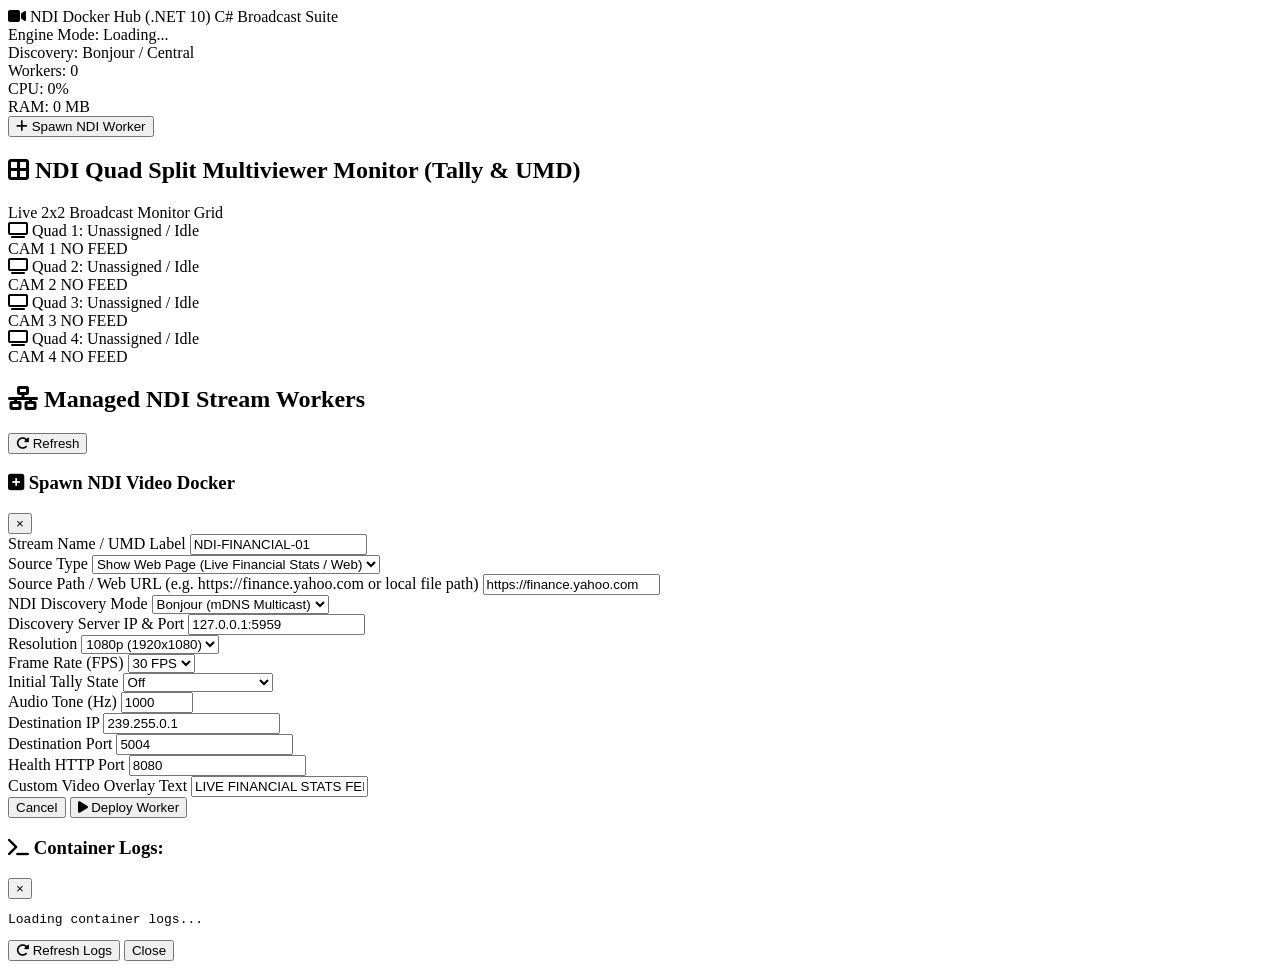
==== NdiManager/wwwroot/index.html @ 6b42fc7b "feat: add NDI Video Dockers suite with C# manager and web dashboard Co-authored-by: melbroadcastprod" ====
<!DOCTYPE html>
<html lang="en">
<head>
    <meta charset="UTF-8">
    <meta name="viewport" content="width=device-width, initial-scale=1.0">
    <title>NDI Video Docker Manager - Quad Split Monitor & Tally</title>
    <link rel="stylesheet" href="/style.css">
    <link rel="stylesheet" href="https://cdnjs.cloudflare.com/ajax/libs/font-awesome/6.4.0/css/all.min.css">
</head>
<body>
    <div class="app-container">
        <!-- Top Navigation Header -->
        <header class="navbar">
            <div class="brand">
                <i class="fa-solid fa-video text-primary"></i>
                <span class="title">NDI Docker Hub (.NET 10)</span>
                <span class="version-tag">C# Broadcast Suite</span>
            </div>
            <div class="sys-metrics" id="sysMetrics">
                <div class="metric-card">
                    <span class="label">Engine Mode:</span>
                    <span class="badge" id="engineModeBadge">Loading...</span>
                </div>
                <div class="metric-card">
                    <span class="label">Discovery:</span>
                    <span class="val" id="discoveryModeVal">Bonjour / Central</span>
                </div>
                <div class="metric-card">
                    <span class="label">Workers:</span>
                    <span class="val" id="workerCountVal">0</span>
                </div>
                <div class="metric-card">
                    <span class="label">CPU:</span>
                    <span class="val" id="cpuUsageVal">0%</span>
                </div>
                <div class="metric-card">
                    <span class="label">RAM:</span>
                    <span class="val" id="ramUsageVal">0 MB</span>
                </div>
            </div>
            <div class="header-actions">
                <button class="btn btn-primary" id="openModalBtn">
                    <i class="fa-solid fa-plus"></i> Spawn NDI Worker
                </button>
            </div>
        </header>

        <!-- Main Dashboard Content -->
        <main class="main-content">
            <!-- Quad Split Multiviewer Section -->
            <section class="quad-split-section">
                <div class="section-header">
                    <h2><i class="fa-solid fa-border-all"></i> NDI Quad Split Multiviewer Monitor (Tally & UMD)</h2>
                    <span class="subtitle-tag">Live 2x2 Broadcast Monitor Grid</span>
                </div>
                <div class="quad-grid" id="quadGrid">
                    <!-- 4 Quad Monitor Tiles rendered dynamically -->
                    <div class="quad-tile empty" id="quad-1">
                        <div class="quad-screen">
                            <i class="fa-solid fa-tv"></i>
                            <span>Quad 1: Unassigned / Idle</span>
                        </div>
                        <div class="umd-bar">
                            <span class="umd-label">CAM 1</span>
                            <span class="umd-sub">NO FEED</span>
                        </div>
                    </div>
                    <div class="quad-tile empty" id="quad-2">
                        <div class="quad-screen">
                            <i class="fa-solid fa-tv"></i>
                            <span>Quad 2: Unassigned / Idle</span>
                        </div>
                        <div class="umd-bar">
                            <span class="umd-label">CAM 2</span>
                            <span class="umd-sub">NO FEED</span>
                        </div>
                    </div>
                    <div class="quad-tile empty" id="quad-3">
                        <div class="quad-screen">
                            <i class="fa-solid fa-tv"></i>
                            <span>Quad 3: Unassigned / Idle</span>
                        </div>
                        <div class="umd-bar">
                            <span class="umd-label">CAM 3</span>
                            <span class="umd-sub">NO FEED</span>
                        </div>
                    </div>
                    <div class="quad-tile empty" id="quad-4">
                        <div class="quad-screen">
                            <i class="fa-solid fa-tv"></i>
                            <span>Quad 4: Unassigned / Idle</span>
                        </div>
                        <div class="umd-bar">
                            <span class="umd-label">CAM 4</span>
                            <span class="umd-sub">NO FEED</span>
                        </div>
                    </div>
                </div>
            </section>

            <!-- Worker List Management Section -->
            <section class="worker-list-section">
                <div class="section-header">
                    <h2><i class="fa-solid fa-network-wired"></i> Managed NDI Stream Workers</h2>
                    <button class="btn btn-secondary btn-sm" id="refreshBtn">
                        <i class="fa-solid fa-rotate-right"></i> Refresh
                    </button>
                </div>
                <div class="worker-grid" id="workerGrid">
                    <!-- Worker cards rendered dynamically -->
                </div>
            </section>
        </main>
    </div>

    <!-- Modal: Spawn NDI Worker -->
    <div class="modal-overlay" id="spawnModal">
        <div class="modal-card">
            <div class="modal-header">
                <h3><i class="fa-solid fa-square-plus"></i> Spawn NDI Video Docker</h3>
                <button class="close-btn" id="closeModalBtn">&times;</button>
            </div>
            <form id="spawnForm">
                <div class="form-grid">
                    <div class="form-group">
                        <label>Stream Name / UMD Label</label>
                        <input type="text" id="streamName" value="NDI-FINANCIAL-01" required>
                    </div>
                    <div class="form-group">
                        <label>Source Type</label>
                        <select id="sourceType">
                            <option value="ColorBars">Color Bars & Test Patterns</option>
                            <option value="Picture">Show Picture (Image Source)</option>
                            <option value="VideoClip">Show Video Clip (MP4/MKV Source)</option>
                            <option value="WebPage" selected>Show Web Page (Live Financial Stats / Web)</option>
                        </select>
                    </div>
                    <div class="form-group full-width" id="sourceUriGroup">
                        <label>Source Path / Web URL (e.g. https://finance.yahoo.com or local file path)</label>
                        <input type="text" id="sourceUri" value="https://finance.yahoo.com">
                    </div>
                    <div class="form-group">
                        <label>NDI Discovery Mode</label>
                        <select id="discoveryMode">
                            <option value="Bonjour" selected>Bonjour (mDNS Multicast)</option>
                            <option value="CentralServer">NDI Central Server</option>
                        </select>
                    </div>
                    <div class="form-group">
                        <label>Discovery Server IP & Port</label>
                        <input type="text" id="discoveryServerIp" value="127.0.0.1:5959">
                    </div>
                    <div class="form-group">
                        <label>Resolution</label>
                        <select id="resolution">
                            <option value="1920x1080" selected>1080p (1920x1080)</option>
                            <option value="1280x720">720p (1280x720)</option>
                            <option value="3840x2160">4K (3840x2160)</option>
                        </select>
                    </div>
                    <div class="form-group">
                        <label>Frame Rate (FPS)</label>
                        <select id="fps">
                            <option value="30" selected>30 FPS</option>
                            <option value="60">60 FPS</option>
                            <option value="25">25 FPS</option>
                        </select>
                    </div>
                    <div class="form-group">
                        <label>Initial Tally State</label>
                        <select id="tallyState">
                            <option value="Off" selected>Off</option>
                            <option value="Program">Program (Red Tally)</option>
                            <option value="Preview">Preview (Green Tally)</option>
                        </select>
                    </div>
                    <div class="form-group">
                        <label>Audio Tone (Hz)</label>
                        <input type="number" id="audioFreq" value="1000" min="0" max="20000">
                    </div>
                    <div class="form-group">
                        <label>Destination IP</label>
                        <input type="text" id="destIp" value="239.255.0.1">
                    </div>
                    <div class="form-group">
                        <label>Destination Port</label>
                        <input type="number" id="destPort" value="5004">
                    </div>
                    <div class="form-group">
                        <label>Health HTTP Port</label>
                        <input type="number" id="healthPort" value="8080">
                    </div>
                    <div class="form-group full-width">
                        <label>Custom Video Overlay Text</label>
                        <input type="text" id="overlayText" value="LIVE FINANCIAL STATS FEED">
                    </div>
                </div>
                <div class="modal-footer">
                    <button type="button" class="btn btn-secondary" id="cancelModalBtn">Cancel</button>
                    <button type="submit" class="btn btn-primary"><i class="fa-solid fa-play"></i> Deploy Worker</button>
                </div>
            </form>
        </div>
    </div>

    <!-- Modal: View Logs -->
    <div class="modal-overlay" id="logsModal">
        <div class="modal-card modal-lg">
            <div class="modal-header">
                <h3><i class="fa-solid fa-terminal"></i> Container Logs: <span id="logsWorkerTitle"></span></h3>
                <button class="close-btn" id="closeLogsBtn">&times;</button>
            </div>
            <div class="modal-body">
                <pre class="logs-console" id="logsConsole">Loading container logs...</pre>
            </div>
            <div class="modal-footer">
                <button class="btn btn-secondary" id="refreshLogsBtn"><i class="fa-solid fa-rotate-right"></i> Refresh Logs</button>
                <button class="btn btn-secondary" id="dismissLogsBtn">Close</button>
            </div>
        </div>
    </div>

    <script src="/app.js"></script>
</body>
</html>
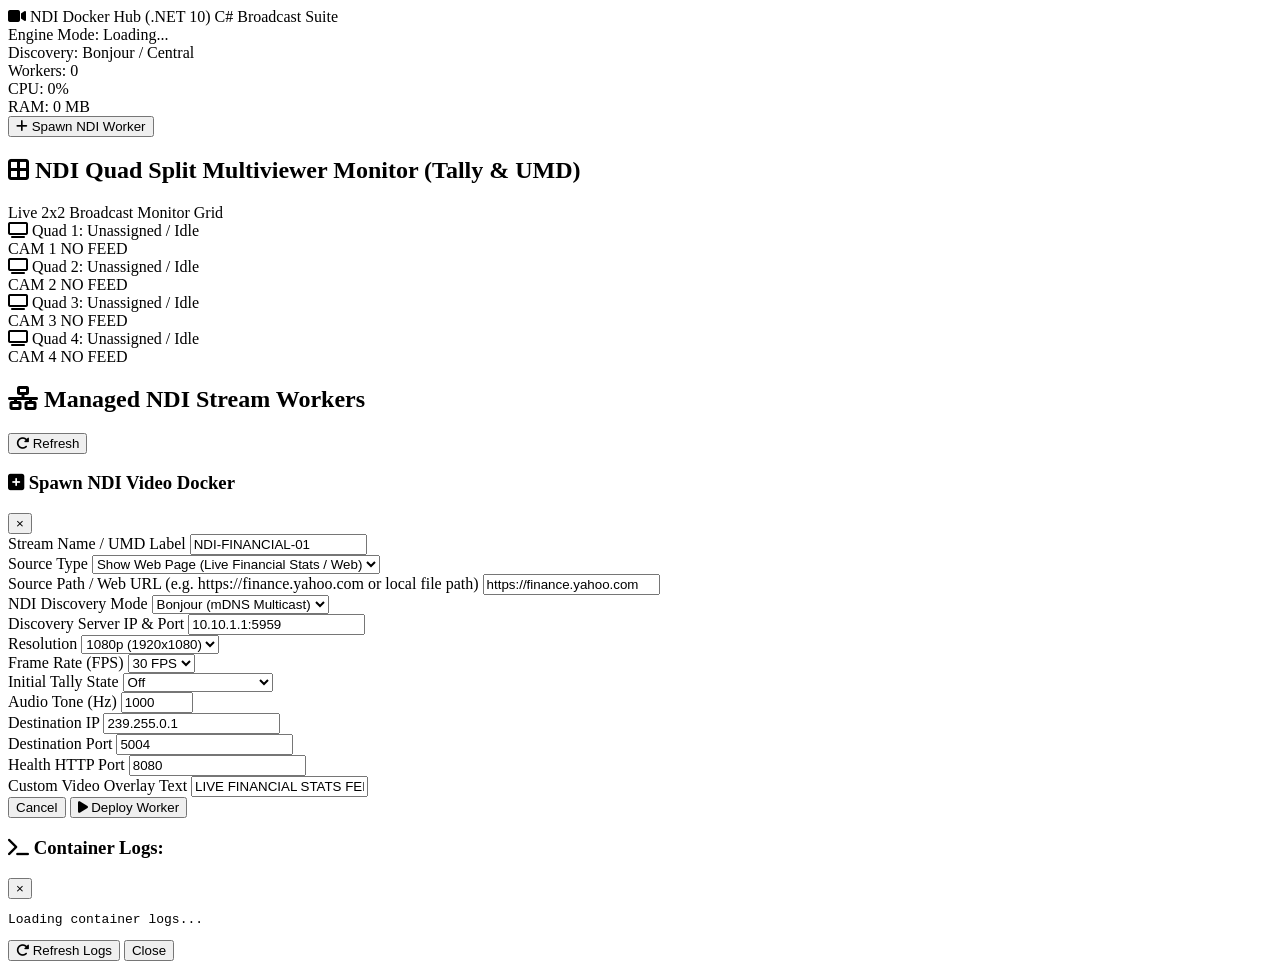
==== commit 52412f17: "feat: configure network IP addresses and 10.10.1.1 loopback defaults for NDI discovery and health mo" ====
--- a/NdiManager/wwwroot/index.html
+++ b/NdiManager/wwwroot/index.html
@@ -148,7 +148,7 @@
                     </div>
                     <div class="form-group">
                         <label>Discovery Server IP & Port</label>
-                        <input type="text" id="discoveryServerIp" value="127.0.0.1:5959">
+                        <input type="text" id="discoveryServerIp" value="10.10.1.1:5959">
                     </div>
                     <div class="form-group">
                         <label>Resolution</label>
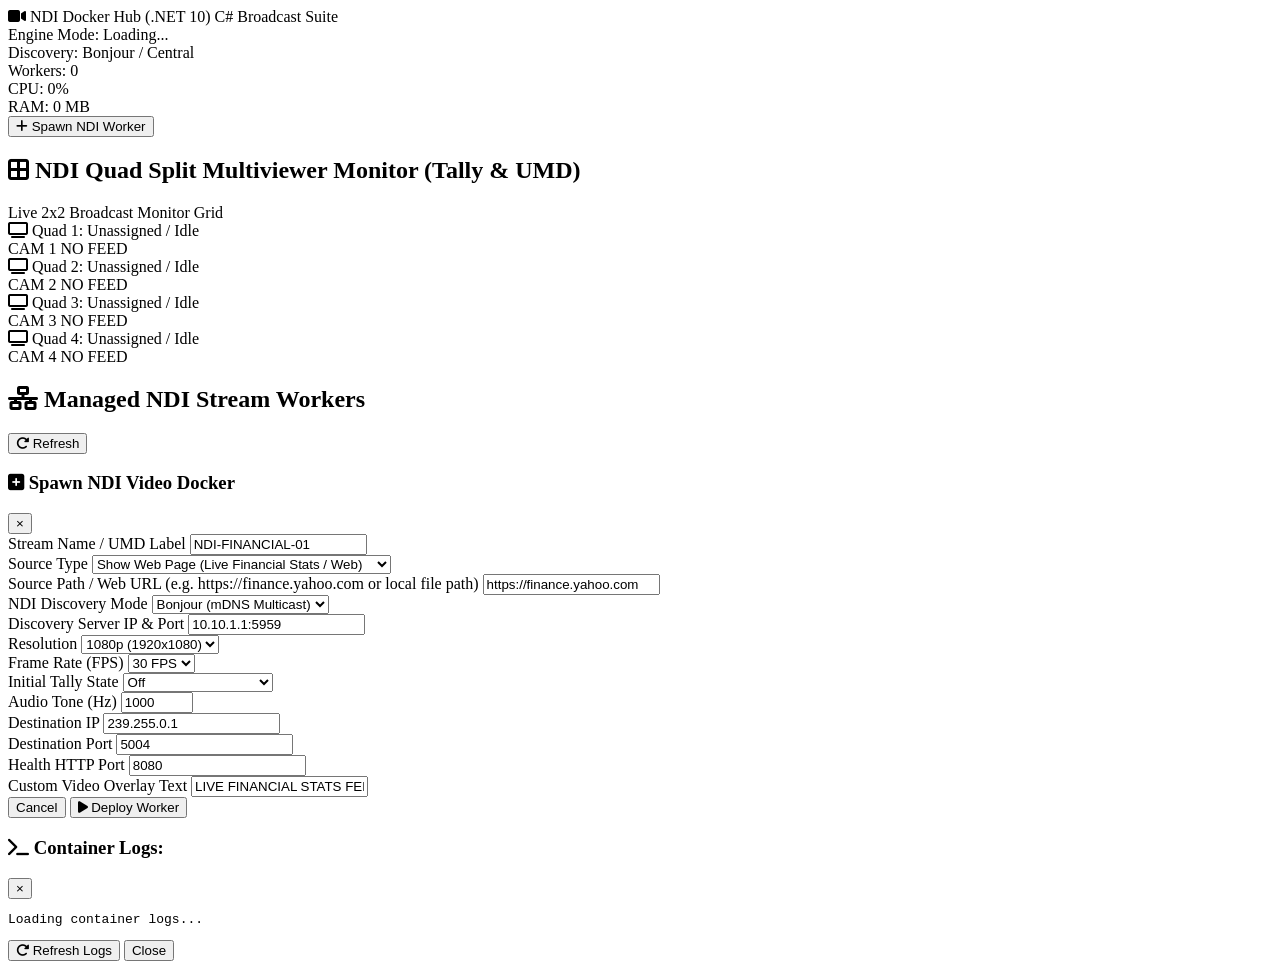
==== commit 076ea4bd: "feat: add QuadSplit mode (4 NDI inputs to 1 NDI output) and update management UI Co-authored-by: mel" ====
--- a/NdiManager/wwwroot/index.html
+++ b/NdiManager/wwwroot/index.html
@@ -133,6 +133,7 @@
                             <option value="Picture">Show Picture (Image Source)</option>
                             <option value="VideoClip">Show Video Clip (MP4/MKV Source)</option>
                             <option value="WebPage" selected>Show Web Page (Live Financial Stats / Web)</option>
+                            <option value="QuadSplit">QuadSplit (4 NDI Inputs -> 1 NDI Output Feed)</option>
                         </select>
                     </div>
                     <div class="form-group full-width" id="sourceUriGroup">
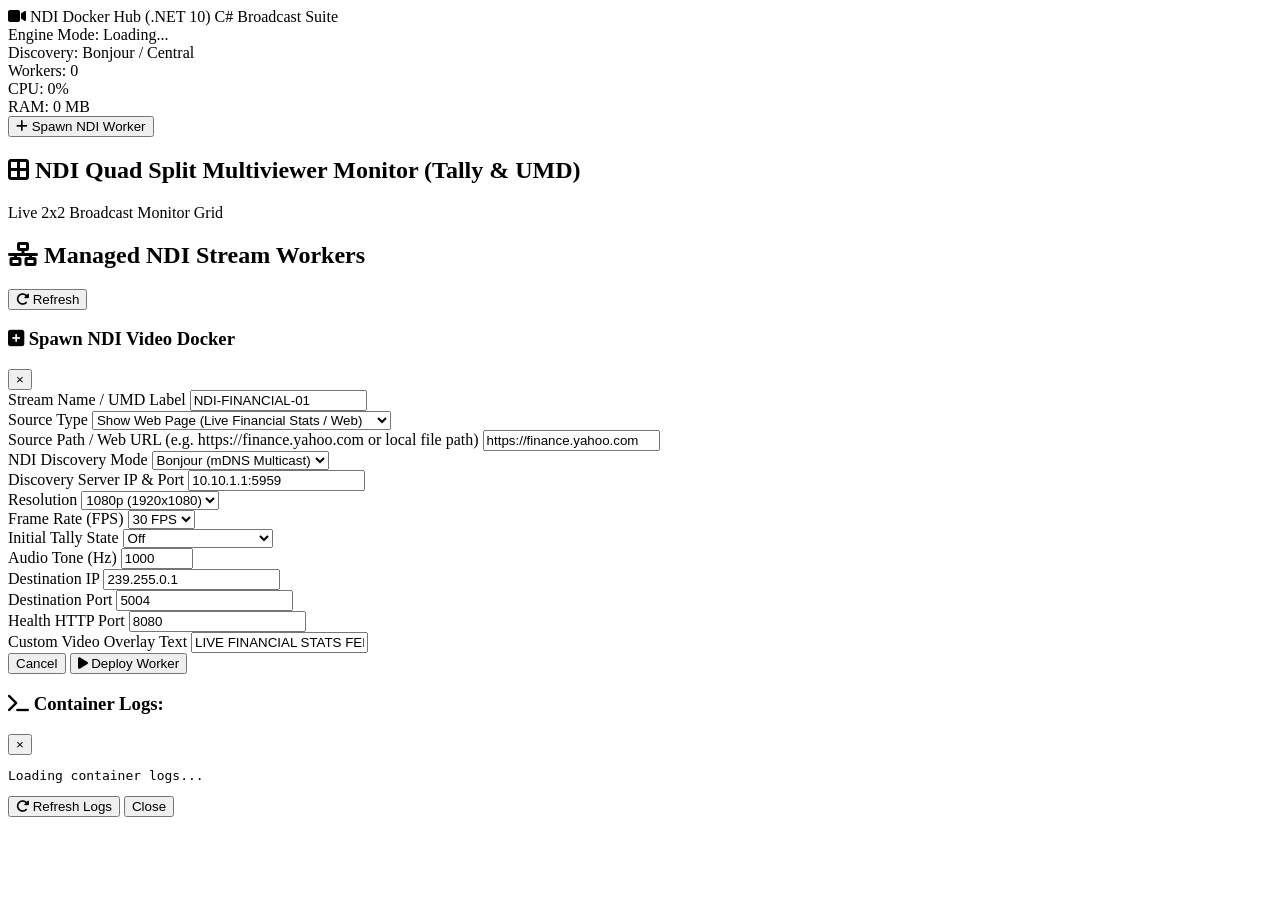
==== commit 4f53682a: "Add NDI Video Docker Manager suite with native NDI SDK streaming and quad split multiviewer Co-autho" ====
--- a/NdiManager/wwwroot/index.html
+++ b/NdiManager/wwwroot/index.html
@@ -55,46 +55,6 @@
                 </div>
                 <div class="quad-grid" id="quadGrid">
                     <!-- 4 Quad Monitor Tiles rendered dynamically -->
-                    <div class="quad-tile empty" id="quad-1">
-                        <div class="quad-screen">
-                            <i class="fa-solid fa-tv"></i>
-                            <span>Quad 1: Unassigned / Idle</span>
-                        </div>
-                        <div class="umd-bar">
-                            <span class="umd-label">CAM 1</span>
-                            <span class="umd-sub">NO FEED</span>
-                        </div>
-                    </div>
-                    <div class="quad-tile empty" id="quad-2">
-                        <div class="quad-screen">
-                            <i class="fa-solid fa-tv"></i>
-                            <span>Quad 2: Unassigned / Idle</span>
-                        </div>
-                        <div class="umd-bar">
-                            <span class="umd-label">CAM 2</span>
-                            <span class="umd-sub">NO FEED</span>
-                        </div>
-                    </div>
-                    <div class="quad-tile empty" id="quad-3">
-                        <div class="quad-screen">
-                            <i class="fa-solid fa-tv"></i>
-                            <span>Quad 3: Unassigned / Idle</span>
-                        </div>
-                        <div class="umd-bar">
-                            <span class="umd-label">CAM 3</span>
-                            <span class="umd-sub">NO FEED</span>
-                        </div>
-                    </div>
-                    <div class="quad-tile empty" id="quad-4">
-                        <div class="quad-screen">
-                            <i class="fa-solid fa-tv"></i>
-                            <span>Quad 4: Unassigned / Idle</span>
-                        </div>
-                        <div class="umd-bar">
-                            <span class="umd-label">CAM 4</span>
-                            <span class="umd-sub">NO FEED</span>
-                        </div>
-                    </div>
                 </div>
             </section>
 
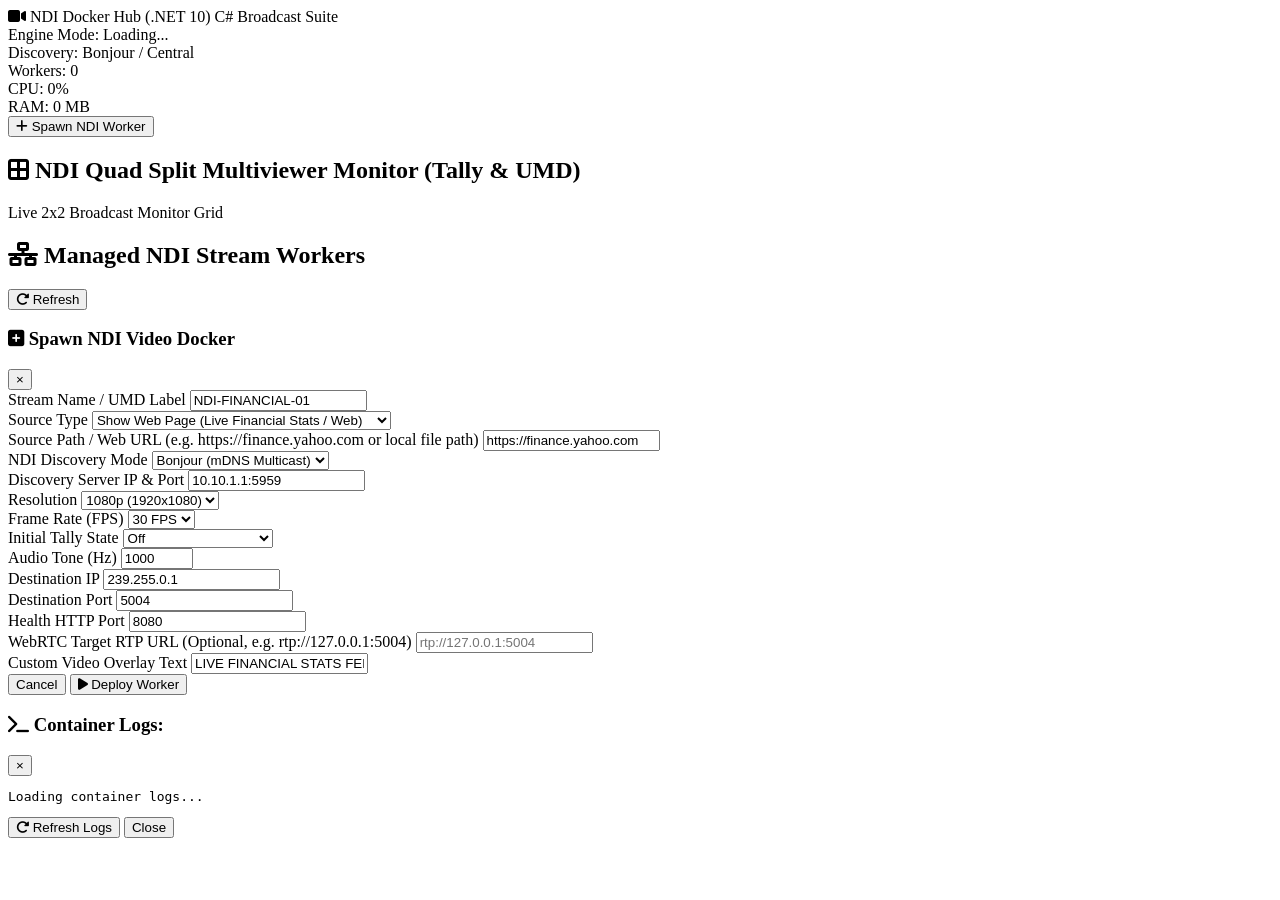
==== commit c485602e: "Add NDI video docker suite with WebRTC support and C# manager Co-authored-by: melbroadcastproduction" ====
--- a/NdiManager/wwwroot/index.html
+++ b/NdiManager/wwwroot/index.html
@@ -152,6 +152,10 @@
                         <input type="number" id="healthPort" value="8080">
                     </div>
                     <div class="form-group full-width">
+                        <label>WebRTC Target RTP URL (Optional, e.g. rtp://127.0.0.1:5004)</label>
+                        <input type="text" id="webrtcUrl" placeholder="rtp://127.0.0.1:5004">
+                    </div>
+                    <div class="form-group full-width">
                         <label>Custom Video Overlay Text</label>
                         <input type="text" id="overlayText" value="LIVE FINANCIAL STATS FEED">
                     </div>
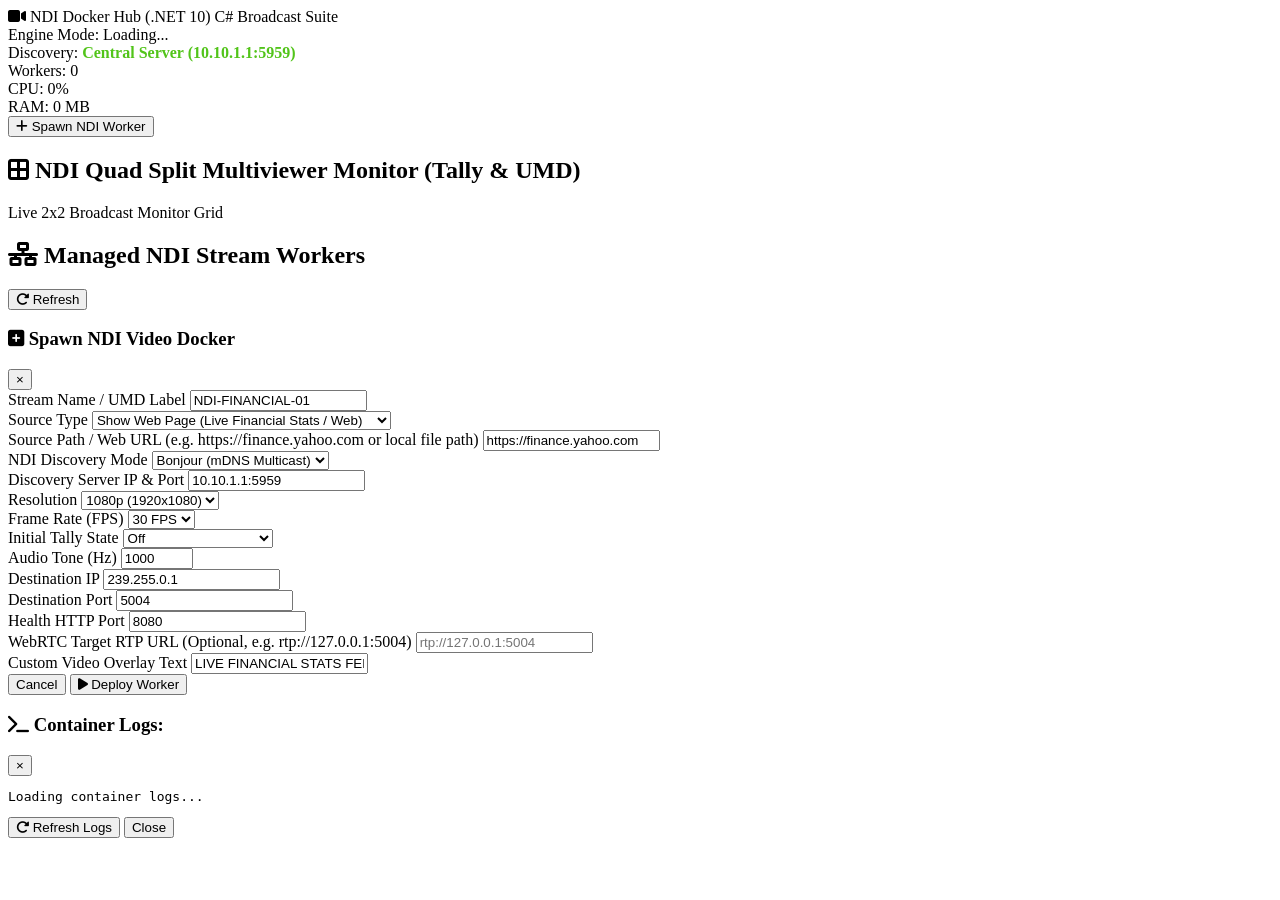
==== commit 2fe1ae67: "Update NdiManager Web UI header badge to dynamically display Central Server (10.10.1.1:5959) Co-auth" ====
--- a/NdiManager/wwwroot/index.html
+++ b/NdiManager/wwwroot/index.html
@@ -23,7 +23,7 @@
                 </div>
                 <div class="metric-card">
                     <span class="label">Discovery:</span>
-                    <span class="val" id="discoveryModeVal">Bonjour / Central</span>
+                    <span class="val" id="discoveryModeVal" style="color:#52c41a; font-weight:700;">Central Server (10.10.1.1:5959)</span>
                 </div>
                 <div class="metric-card">
                     <span class="label">Workers:</span>
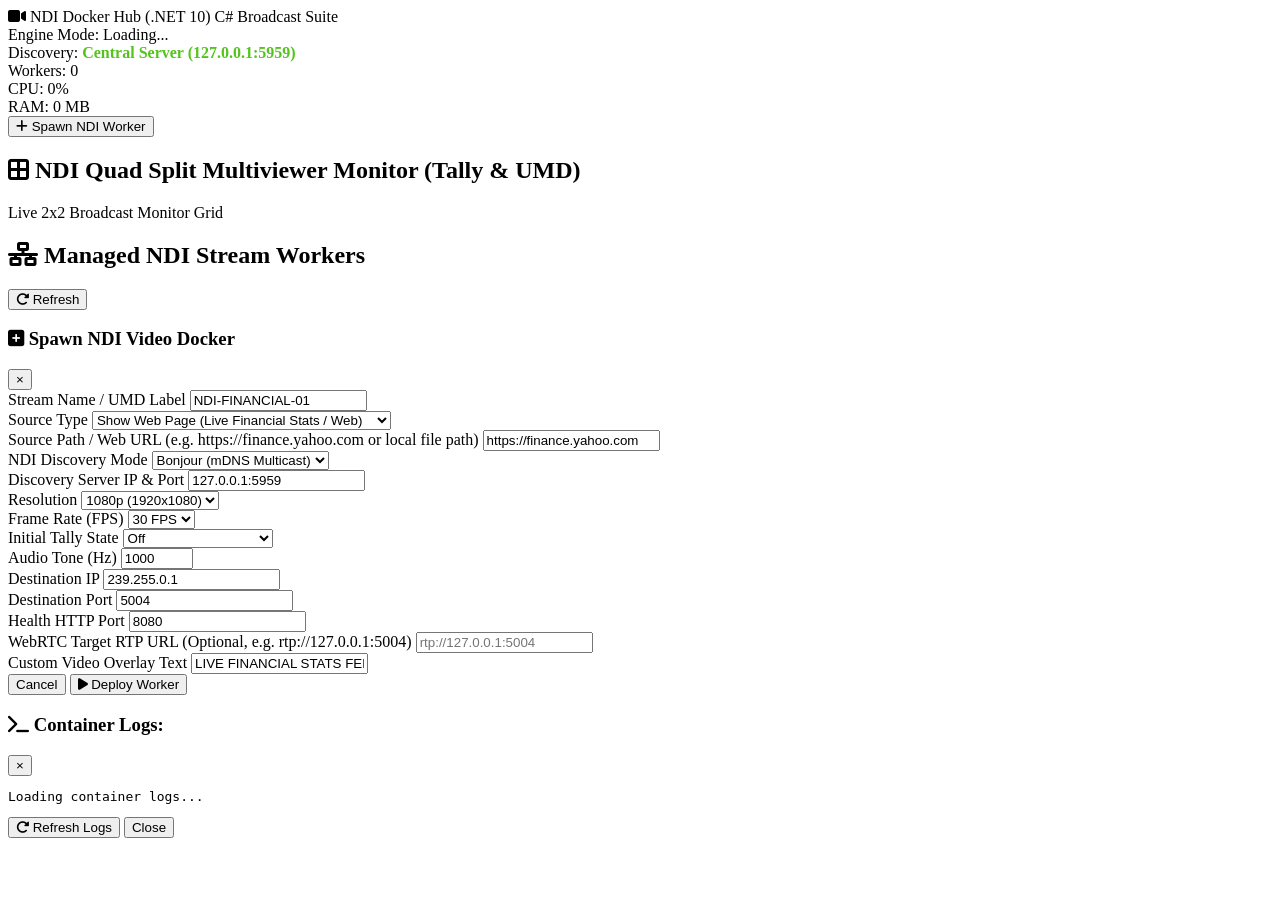
==== commit ea084f77: "feat: update default NDI Discovery Server IP to 127.0.0.1 across manager and workers Co-authored-by:" ====
--- a/NdiManager/wwwroot/index.html
+++ b/NdiManager/wwwroot/index.html
@@ -23,7 +23,7 @@
                 </div>
                 <div class="metric-card">
                     <span class="label">Discovery:</span>
-                    <span class="val" id="discoveryModeVal" style="color:#52c41a; font-weight:700;">Central Server (10.10.1.1:5959)</span>
+                    <span class="val" id="discoveryModeVal" style="color:#52c41a; font-weight:700;">Central Server (127.0.0.1:5959)</span>
                 </div>
                 <div class="metric-card">
                     <span class="label">Workers:</span>
@@ -109,7 +109,7 @@
                     </div>
                     <div class="form-group">
                         <label>Discovery Server IP & Port</label>
-                        <input type="text" id="discoveryServerIp" value="10.10.1.1:5959">
+                        <input type="text" id="discoveryServerIp" value="127.0.0.1:5959">
                     </div>
                     <div class="form-group">
                         <label>Resolution</label>
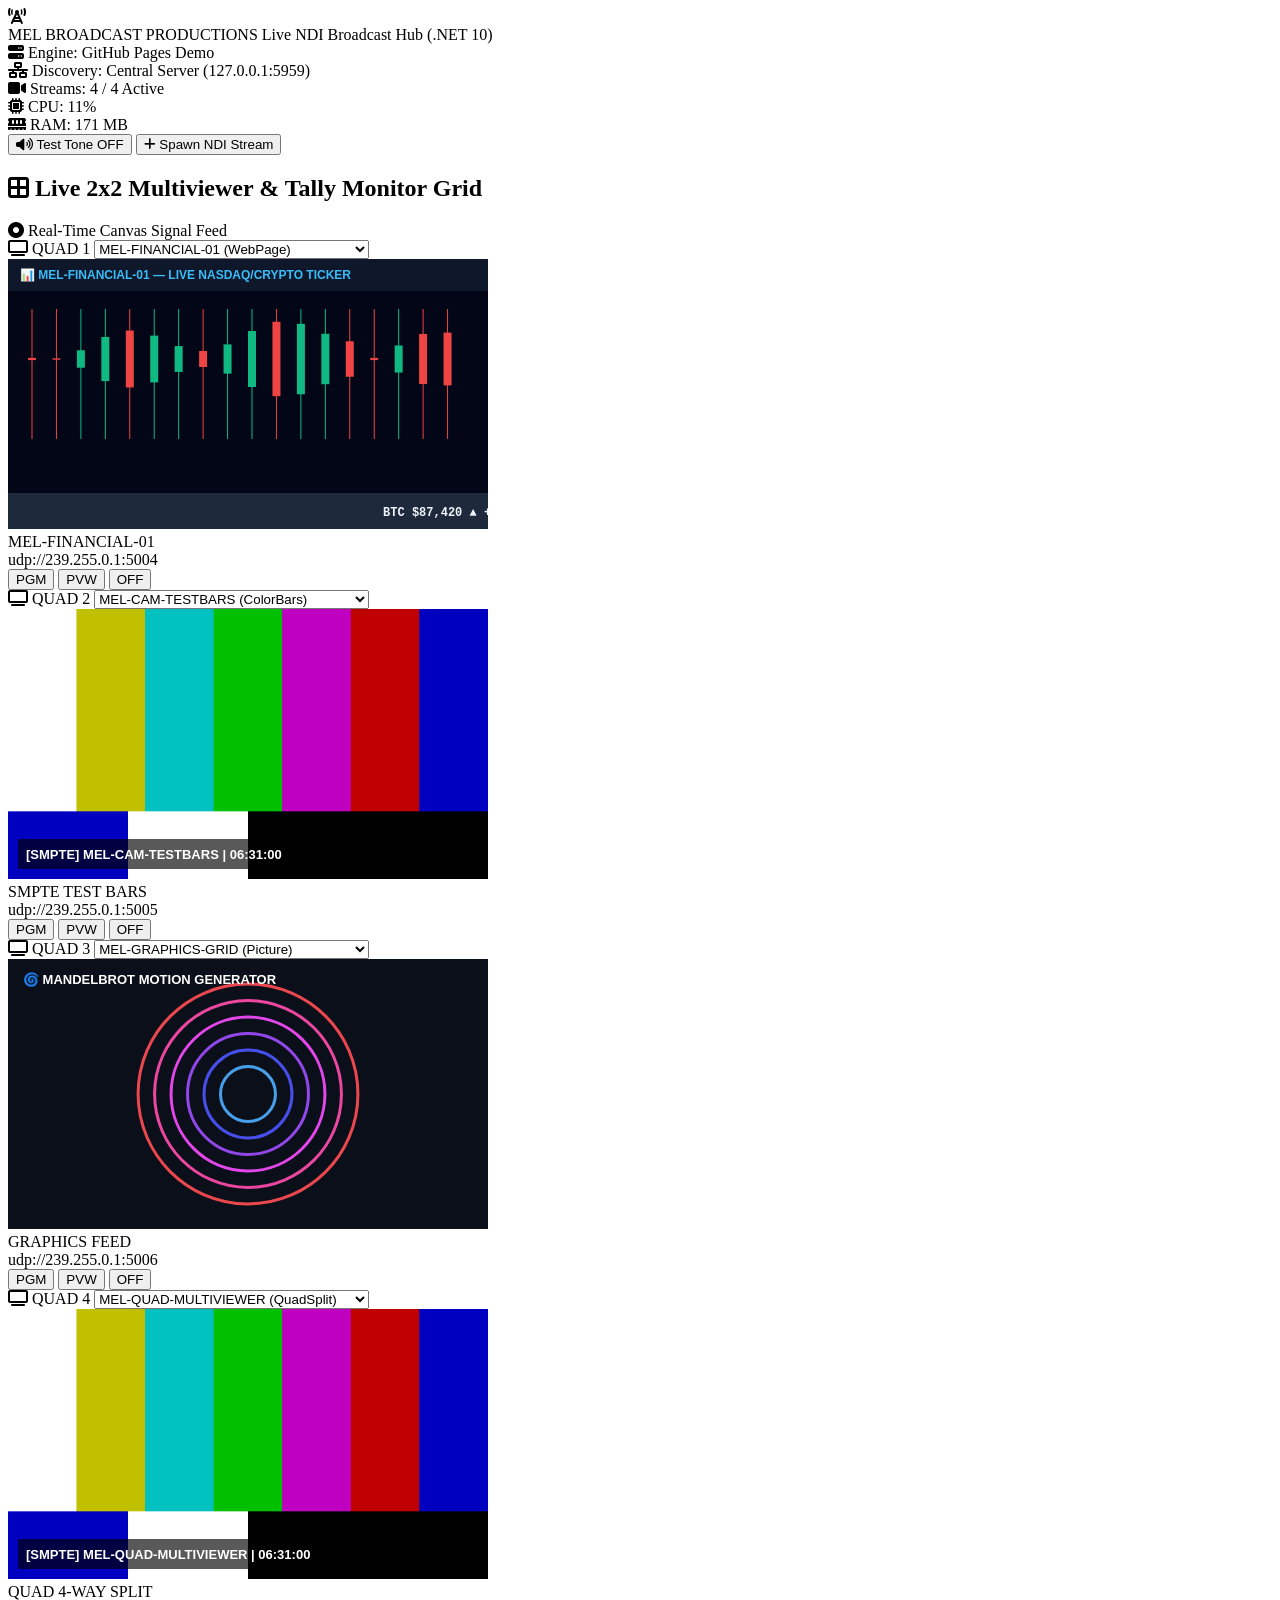
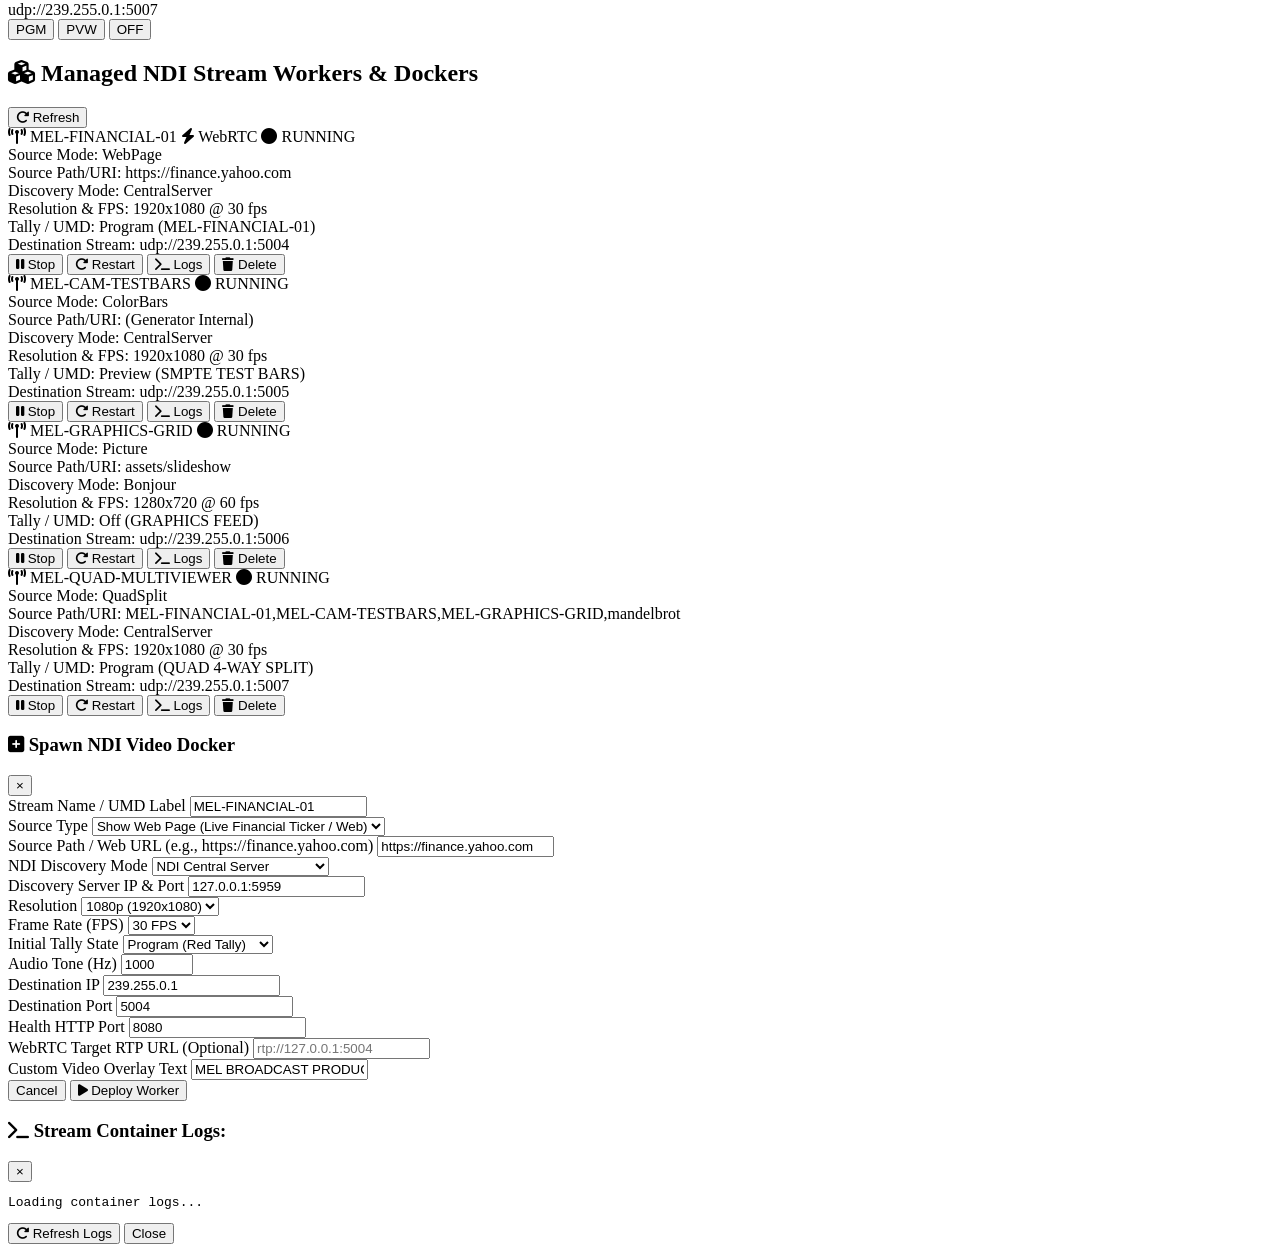
==== commit 5814ed59: "feat: update Mel Broadcast Productions web page for GitHub Pages hosting - Add root index.html, styl" ====
--- a/NdiManager/wwwroot/index.html
+++ b/NdiManager/wwwroot/index.html
@@ -3,71 +3,86 @@
 <head>
     <meta charset="UTF-8">
     <meta name="viewport" content="width=device-width, initial-scale=1.0">
-    <title>NDI Video Docker Manager - Quad Split Monitor & Tally</title>
+    <title>Mel Broadcast Productions — NDI Manager Suite</title>
     <link rel="stylesheet" href="/style.css">
     <link rel="stylesheet" href="https://cdnjs.cloudflare.com/ajax/libs/font-awesome/6.4.0/css/all.min.css">
 </head>
 <body>
     <div class="app-container">
-        <!-- Top Navigation Header -->
+        <!-- Header Banner -->
         <header class="navbar">
             <div class="brand">
-                <i class="fa-solid fa-video text-primary"></i>
-                <span class="title">NDI Docker Hub (.NET 10)</span>
-                <span class="version-tag">C# Broadcast Suite</span>
-            </div>
+                <i class="fa-solid fa-tower-cell text-primary logo-icon"></i>
+                <div class="brand-titles">
+                    <span class="title">MEL BROADCAST PRODUCTIONS</span>
+                    <span class="subtitle">Live NDI Broadcast Hub (.NET 10)</span>
+                </div>
+            </div>
+
             <div class="sys-metrics" id="sysMetrics">
                 <div class="metric-card">
-                    <span class="label">Engine Mode:</span>
+                    <span class="label"><i class="fa-solid fa-server"></i> Engine:</span>
                     <span class="badge" id="engineModeBadge">Loading...</span>
                 </div>
                 <div class="metric-card">
-                    <span class="label">Discovery:</span>
-                    <span class="val" id="discoveryModeVal" style="color:#52c41a; font-weight:700;">Central Server (127.0.0.1:5959)</span>
-                </div>
-                <div class="metric-card">
-                    <span class="label">Workers:</span>
+                    <span class="label"><i class="fa-solid fa-network-wired"></i> Discovery:</span>
+                    <span class="val" id="discoveryModeVal">Central Server (127.0.0.1:5959)</span>
+                </div>
+                <div class="metric-card">
+                    <span class="label"><i class="fa-solid fa-video"></i> Streams:</span>
                     <span class="val" id="workerCountVal">0</span>
                 </div>
                 <div class="metric-card">
-                    <span class="label">CPU:</span>
+                    <span class="label"><i class="fa-solid fa-microchip"></i> CPU:</span>
                     <span class="val" id="cpuUsageVal">0%</span>
                 </div>
                 <div class="metric-card">
-                    <span class="label">RAM:</span>
+                    <span class="label"><i class="fa-solid fa-memory"></i> RAM:</span>
                     <span class="val" id="ramUsageVal">0 MB</span>
                 </div>
             </div>
+
             <div class="header-actions">
+                <button class="btn btn-audio" id="audioToggleBtn" title="Toggle 1kHz Calibration Audio Generator">
+                    <i class="fa-solid fa-volume-high"></i> <span id="audioStatusText">Test Tone OFF</span>
+                </button>
                 <button class="btn btn-primary" id="openModalBtn">
-                    <i class="fa-solid fa-plus"></i> Spawn NDI Worker
+                    <i class="fa-solid fa-plus"></i> Spawn NDI Stream
                 </button>
             </div>
         </header>
 
-        <!-- Main Dashboard Content -->
+        <!-- Main Workspace -->
         <main class="main-content">
-            <!-- Quad Split Multiviewer Section -->
+            <!-- Quad Split Multiviewer Grid -->
             <section class="quad-split-section">
                 <div class="section-header">
-                    <h2><i class="fa-solid fa-border-all"></i> NDI Quad Split Multiviewer Monitor (Tally & UMD)</h2>
-                    <span class="subtitle-tag">Live 2x2 Broadcast Monitor Grid</span>
-                </div>
+                    <h2>
+                        <i class="fa-solid fa-border-all text-accent"></i>
+                        Live 2x2 Multiviewer & Tally Monitor Grid
+                    </h2>
+                    <span class="subtitle-tag"><i class="fa-solid fa-circle-dot text-danger pulse"></i> Real-Time Canvas Signal Feed</span>
+                </div>
+
                 <div class="quad-grid" id="quadGrid">
                     <!-- 4 Quad Monitor Tiles rendered dynamically -->
                 </div>
             </section>
 
-            <!-- Worker List Management Section -->
+            <!-- Worker Stream Management Console -->
             <section class="worker-list-section">
                 <div class="section-header">
-                    <h2><i class="fa-solid fa-network-wired"></i> Managed NDI Stream Workers</h2>
+                    <h2>
+                        <i class="fa-solid fa-cubes text-accent"></i>
+                        Managed NDI Stream Workers & Dockers
+                    </h2>
                     <button class="btn btn-secondary btn-sm" id="refreshBtn">
                         <i class="fa-solid fa-rotate-right"></i> Refresh
                     </button>
                 </div>
+
                 <div class="worker-grid" id="workerGrid">
-                    <!-- Worker cards rendered dynamically -->
+                    <!-- Dynamic NDI worker cards -->
                 </div>
             </section>
         </main>
@@ -77,42 +92,42 @@
     <div class="modal-overlay" id="spawnModal">
         <div class="modal-card">
             <div class="modal-header">
-                <h3><i class="fa-solid fa-square-plus"></i> Spawn NDI Video Docker</h3>
+                <h3><i class="fa-solid fa-square-plus text-primary"></i> Spawn NDI Video Docker</h3>
                 <button class="close-btn" id="closeModalBtn">&times;</button>
             </div>
             <form id="spawnForm">
                 <div class="form-grid">
                     <div class="form-group">
-                        <label>Stream Name / UMD Label</label>
-                        <input type="text" id="streamName" value="NDI-FINANCIAL-01" required>
-                    </div>
-                    <div class="form-group">
-                        <label>Source Type</label>
+                        <label for="streamName">Stream Name / UMD Label</label>
+                        <input type="text" id="streamName" value="MEL-FINANCIAL-01" required>
+                    </div>
+                    <div class="form-group">
+                        <label for="sourceType">Source Type</label>
                         <select id="sourceType">
                             <option value="ColorBars">Color Bars & Test Patterns</option>
                             <option value="Picture">Show Picture (Image Source)</option>
                             <option value="VideoClip">Show Video Clip (MP4/MKV Source)</option>
-                            <option value="WebPage" selected>Show Web Page (Live Financial Stats / Web)</option>
-                            <option value="QuadSplit">QuadSplit (4 NDI Inputs -> 1 NDI Output Feed)</option>
+                            <option value="WebPage" selected>Show Web Page (Live Financial Ticker / Web)</option>
+                            <option value="QuadSplit">QuadSplit (4 NDI Inputs -> 1 Grid Output)</option>
                         </select>
                     </div>
                     <div class="form-group full-width" id="sourceUriGroup">
-                        <label>Source Path / Web URL (e.g. https://finance.yahoo.com or local file path)</label>
+                        <label for="sourceUri">Source Path / Web URL (e.g., https://finance.yahoo.com)</label>
                         <input type="text" id="sourceUri" value="https://finance.yahoo.com">
                     </div>
                     <div class="form-group">
-                        <label>NDI Discovery Mode</label>
+                        <label for="discoveryMode">NDI Discovery Mode</label>
                         <select id="discoveryMode">
-                            <option value="Bonjour" selected>Bonjour (mDNS Multicast)</option>
-                            <option value="CentralServer">NDI Central Server</option>
-                        </select>
-                    </div>
-                    <div class="form-group">
-                        <label>Discovery Server IP & Port</label>
+                            <option value="Bonjour">Bonjour (mDNS Multicast)</option>
+                            <option value="CentralServer" selected>NDI Central Server</option>
+                        </select>
+                    </div>
+                    <div class="form-group">
+                        <label for="discoveryServerIp">Discovery Server IP & Port</label>
                         <input type="text" id="discoveryServerIp" value="127.0.0.1:5959">
                     </div>
                     <div class="form-group">
-                        <label>Resolution</label>
+                        <label for="resolution">Resolution</label>
                         <select id="resolution">
                             <option value="1920x1080" selected>1080p (1920x1080)</option>
                             <option value="1280x720">720p (1280x720)</option>
@@ -120,7 +135,7 @@
                         </select>
                     </div>
                     <div class="form-group">
-                        <label>Frame Rate (FPS)</label>
+                        <label for="fps">Frame Rate (FPS)</label>
                         <select id="fps">
                             <option value="30" selected>30 FPS</option>
                             <option value="60">60 FPS</option>
@@ -128,36 +143,36 @@
                         </select>
                     </div>
                     <div class="form-group">
-                        <label>Initial Tally State</label>
+                        <label for="tallyState">Initial Tally State</label>
                         <select id="tallyState">
-                            <option value="Off" selected>Off</option>
-                            <option value="Program">Program (Red Tally)</option>
+                            <option value="Off">Off</option>
+                            <option value="Program" selected>Program (Red Tally)</option>
                             <option value="Preview">Preview (Green Tally)</option>
                         </select>
                     </div>
                     <div class="form-group">
-                        <label>Audio Tone (Hz)</label>
+                        <label for="audioFreq">Audio Tone (Hz)</label>
                         <input type="number" id="audioFreq" value="1000" min="0" max="20000">
                     </div>
                     <div class="form-group">
-                        <label>Destination IP</label>
+                        <label for="destIp">Destination IP</label>
                         <input type="text" id="destIp" value="239.255.0.1">
                     </div>
                     <div class="form-group">
-                        <label>Destination Port</label>
+                        <label for="destPort">Destination Port</label>
                         <input type="number" id="destPort" value="5004">
                     </div>
                     <div class="form-group">
-                        <label>Health HTTP Port</label>
+                        <label for="healthPort">Health HTTP Port</label>
                         <input type="number" id="healthPort" value="8080">
                     </div>
                     <div class="form-group full-width">
-                        <label>WebRTC Target RTP URL (Optional, e.g. rtp://127.0.0.1:5004)</label>
+                        <label for="webrtcUrl">WebRTC Target RTP URL (Optional)</label>
                         <input type="text" id="webrtcUrl" placeholder="rtp://127.0.0.1:5004">
                     </div>
                     <div class="form-group full-width">
-                        <label>Custom Video Overlay Text</label>
-                        <input type="text" id="overlayText" value="LIVE FINANCIAL STATS FEED">
+                        <label for="overlayText">Custom Video Overlay Text</label>
+                        <input type="text" id="overlayText" value="MEL BROADCAST PRODUCTIONS - LIVE">
                     </div>
                 </div>
                 <div class="modal-footer">
@@ -168,11 +183,11 @@
         </div>
     </div>
 
-    <!-- Modal: View Logs -->
+    <!-- Modal: View Container Logs -->
     <div class="modal-overlay" id="logsModal">
         <div class="modal-card modal-lg">
             <div class="modal-header">
-                <h3><i class="fa-solid fa-terminal"></i> Container Logs: <span id="logsWorkerTitle"></span></h3>
+                <h3><i class="fa-solid fa-terminal text-primary"></i> Stream Container Logs: <span id="logsWorkerTitle"></span></h3>
                 <button class="close-btn" id="closeLogsBtn">&times;</button>
             </div>
             <div class="modal-body">
